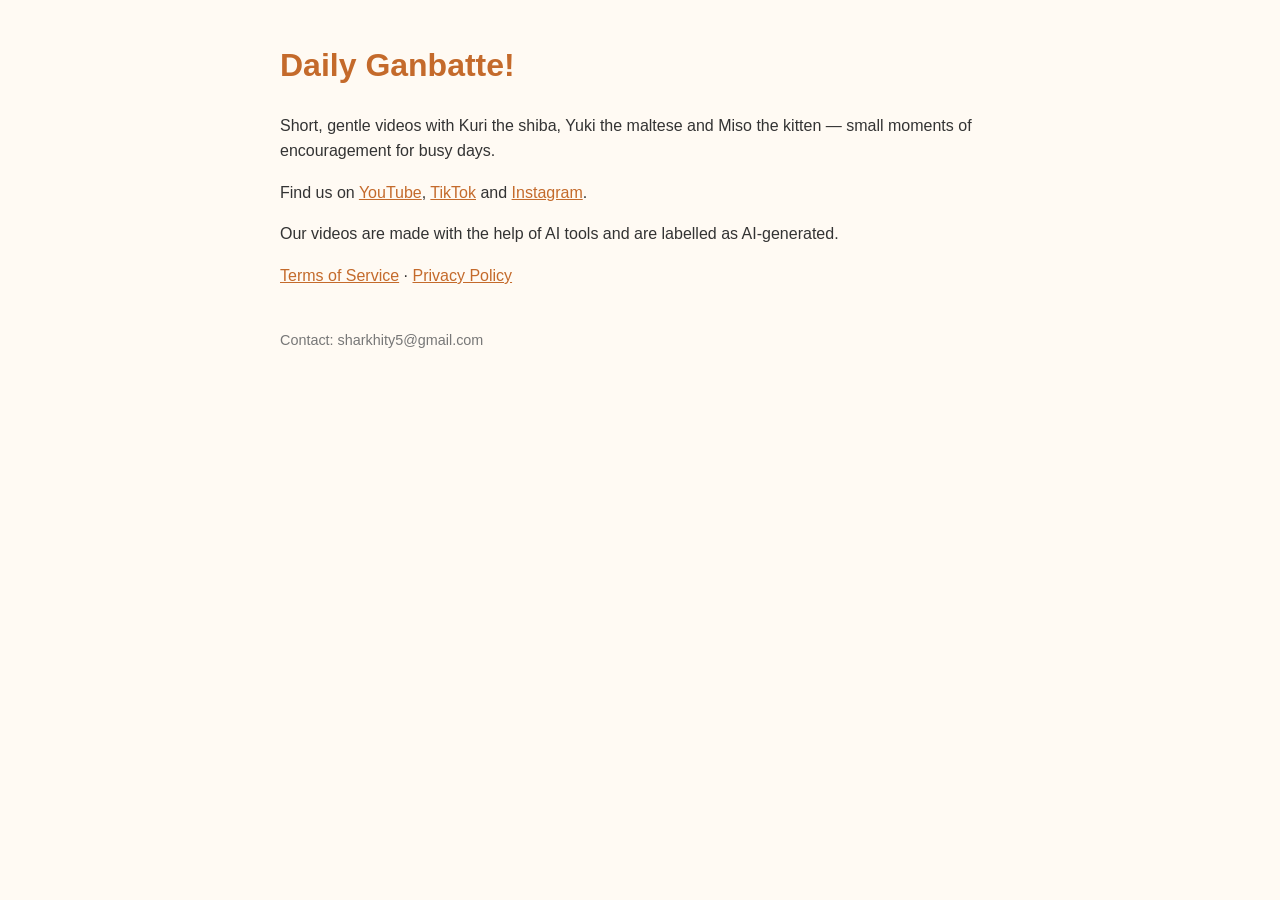
==== index.html @ 330b36ef "Add files via upload" ====
<!DOCTYPE html><html lang="en"><head><meta charset="utf-8"><meta name="viewport" content="width=device-width,initial-scale=1"><title>Daily Ganbatte!</title><link rel="stylesheet" href="style.css"></head><body>
<h1>Daily Ganbatte!</h1>
<p>Short, gentle videos with Kuri the shiba, Yuki the maltese and Miso the kitten — small moments of encouragement for busy days.</p>
<p>Find us on <a href="https://www.youtube.com/channel/UCTg3ar2fyHySqIYDGyOueqA">YouTube</a>, <a href="https://www.tiktok.com/@dailyganbatte">TikTok</a> and <a href="https://www.instagram.com/dailyganbatte/">Instagram</a>.</p>
<p>Our videos are made with the help of AI tools and are labelled as AI-generated.</p>
<p><a href="terms.html">Terms of Service</a> · <a href="privacy.html">Privacy Policy</a></p>
<footer>Contact: sharkhity5@gmail.com</footer></body></html>
---- style.css ----
body{font-family:-apple-system,Segoe UI,Roboto,sans-serif;max-width:720px;margin:40px auto;padding:0 20px;line-height:1.6;color:#333;background:#fffaf3}
h1{color:#c46a2b}a{color:#c46a2b}footer{margin-top:40px;font-size:.9em;color:#777}
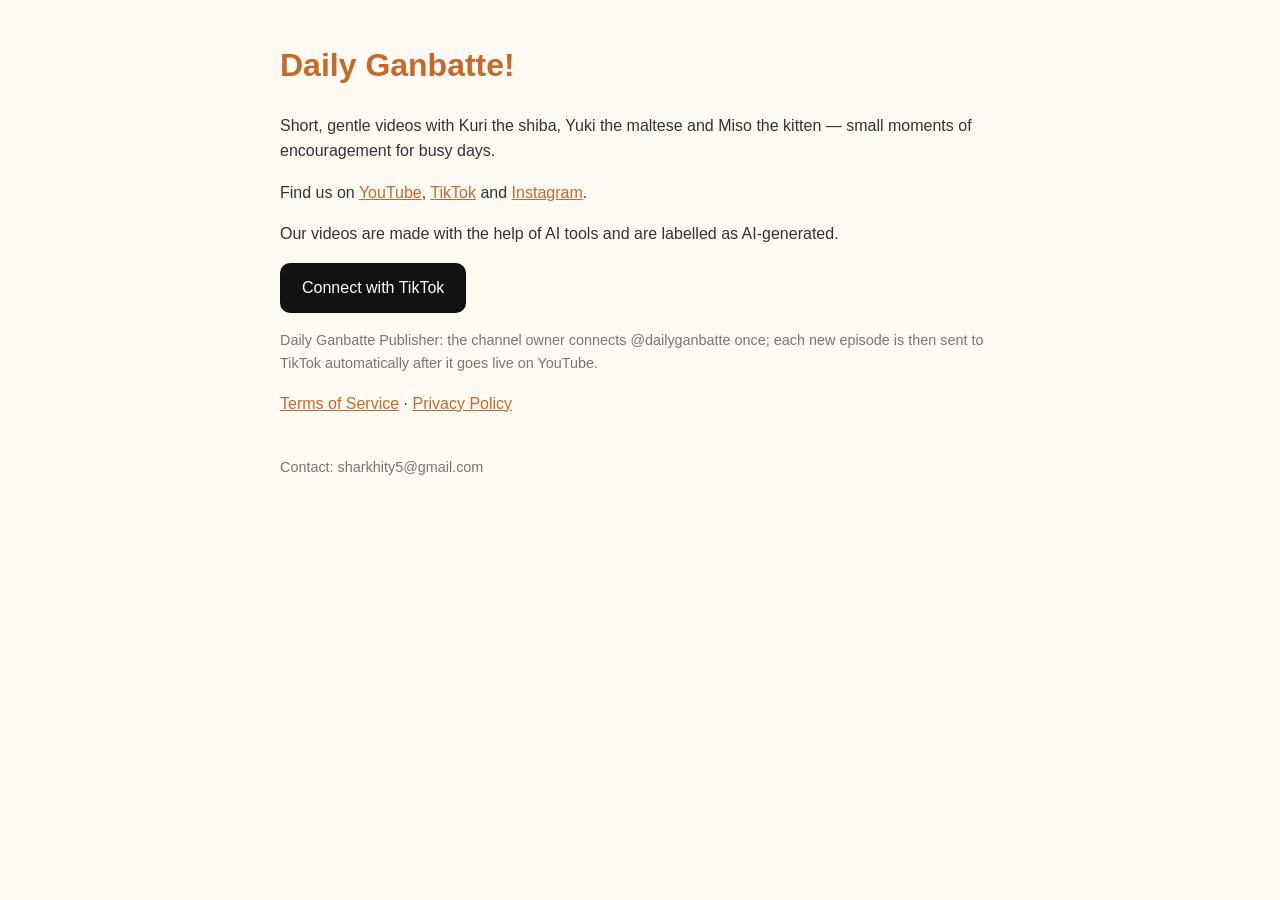
==== commit e889b1aa: "Add files via upload" ====
--- a/index.html
+++ b/index.html
@@ -3,5 +3,7 @@
 <p>Short, gentle videos with Kuri the shiba, Yuki the maltese and Miso the kitten — small moments of encouragement for busy days.</p>
 <p>Find us on <a href="https://www.youtube.com/channel/UCTg3ar2fyHySqIYDGyOueqA">YouTube</a>, <a href="https://www.tiktok.com/@dailyganbatte">TikTok</a> and <a href="https://www.instagram.com/dailyganbatte/">Instagram</a>.</p>
 <p>Our videos are made with the help of AI tools and are labelled as AI-generated.</p>
+<p><a href="https://www.tiktok.com/v2/auth/authorize/?client_key=sbaw7lj270143t9zic&scope=user.info.basic,video.upload&response_type=code&redirect_uri=https%3A%2F%2Fsharkhity0123.github.io%2Fdailyganbatte-site%2Fcallback.html&state=demo" style="display:inline-block;background:#111;color:#fff;padding:12px 22px;border-radius:10px;text-decoration:none">Connect with TikTok</a></p>
+<p style="font-size:.9em;color:#777">Daily Ganbatte Publisher: the channel owner connects @dailyganbatte once; each new episode is then sent to TikTok automatically after it goes live on YouTube.</p>
 <p><a href="terms.html">Terms of Service</a> · <a href="privacy.html">Privacy Policy</a></p>
 <footer>Contact: sharkhity5@gmail.com</footer></body></html>
